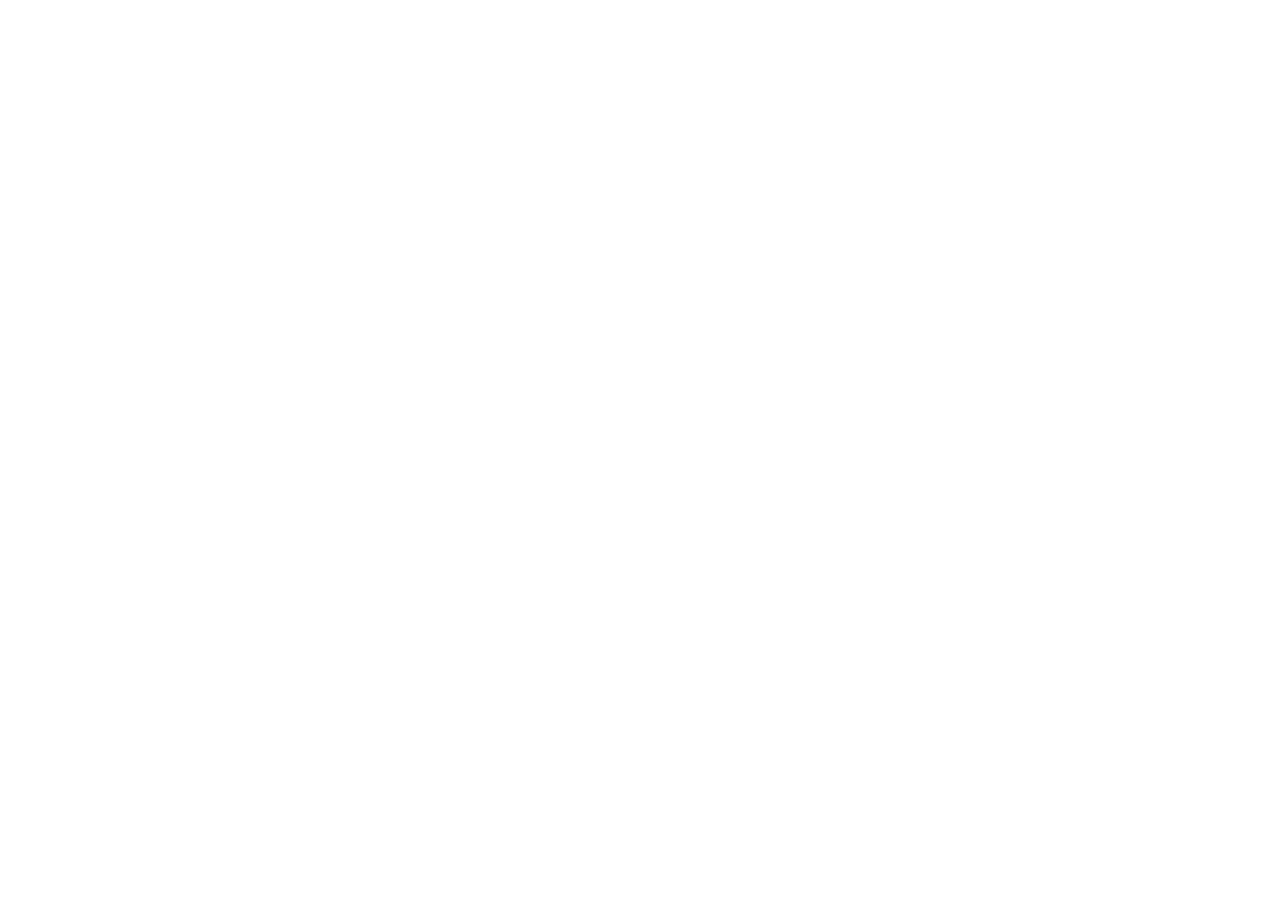
==== login.html @ 034fc5f6 "init project" ====
<!DOCTYPE html>
<html lang="en">

<head>
    <meta charset="UTF-8">
    <meta http-equiv="X-UA-Compatible" content="IE=edge">
    <meta name="viewport" content="width=device-width, initial-scale=1.0">
    <title>登录页面</title>
</head>

<body>

</body>

</html>
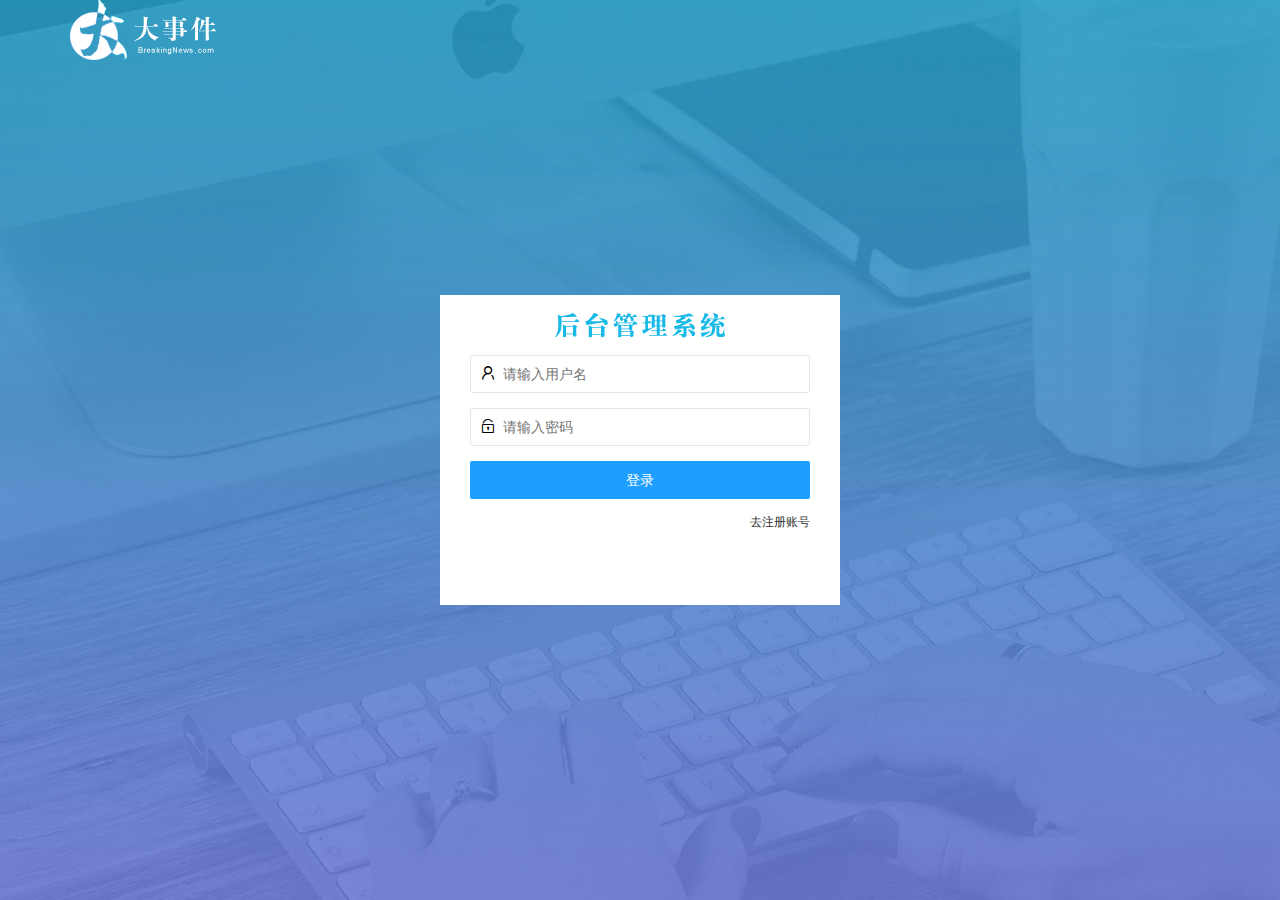
==== commit 91385d7a: "完成了登录和注册功能的开发" ====
--- a/login.html
+++ b/login.html
@@ -5,11 +5,95 @@
     <meta charset="UTF-8">
     <meta http-equiv="X-UA-Compatible" content="IE=edge">
     <meta name="viewport" content="width=device-width, initial-scale=1.0">
-    <title>登录页面</title>
+    <title>大事件-登录/注册</title>
+    <!-- 导入自己的样式表 -->
+    <link rel="stylesheet" href="./assets/css/login.css" />
+    <!-- 导入layui样式 -->
+    <link rel="stylesheet" href="./assets/lib/layui/css/layui.css" />
 </head>
 
 <body>
+    <!-- 头部的logo区域 -->
+    <div class="layui-main">
+        <img src="/assets/images/logo.png" alt="" />
+    </div>
 
+    <!-- 登录注册区 -->
+    <div class="loginAndRegBox">
+        <div class="title-box"></div>
+        <!-- 登录的div  -->
+        <div class="login-box">
+            <!-- 登录的表单 -->
+            <form class="layui-form" id="form_login">
+                <!-- 用户名 -->
+                <div class="layui-form-item">
+                    <i class="layui-icon layui-icon-username"></i>
+                    <input type="text" name="username" required lay-verify="required" placeholder="请输入用户名"
+                        autocomplete="off" class="layui-input" />
+                </div>
+                <!-- 密码  -->
+                <div class="layui-form-item">
+                    <i class="layui-icon layui-icon-password"></i>
+                    <input type="password" name="password" required lay-verify="required|pwd" placeholder="请输入密码"
+                        autocomplete="off" class="layui-input" />
+                </div>
+                <!-- 登录按钮 form item表示表单行-->
+                <div class="layui-form-item">
+                    <!-- 注意：表单提交按钮的区别 就是lay-submit属性 -->
+                    <!-- layui-btn-fluid充满一行 -->
+                    <button class="layui-btn layui-btn-fluid layui-btn-normal" lay-submit>登录</button>
+                </div>
+                <!-- 注册链接 -->
+                <div class="layui-form-item links" />
+                <a href="javascript:;" id="link_reg" />去注册账号</a>
+        </div>
+        </form>
+
+    </div>
+    <!-- 注册的div -->
+    <div class="reg-box">
+        <!-- 注册的表单 -->
+        <form class="layui-form" id="form_reg">
+            <!-- 用户名 -->
+            <div class="layui-form-item">
+                <i class="layui-icon layui-icon-username"></i>
+                <input type="text" name="username" required lay-verify="required" placeholder="请输入用户名"
+                    autocomplete="off" class="layui-input" />
+            </div>
+            <!-- 密码  -->
+            <div class="layui-form-item">
+                <i class="layui-icon layui-icon-password"></i>
+                <input type="password" name="password" required lay-verify="required|pwd" placeholder="请输入密码"
+                    autocomplete="off" class="layui-input" />
+            </div>
+            <!-- 确认密码  -->
+            <div class="layui-form-item">
+                <i class="layui-icon layui-icon-password"></i>
+                <input type="password" name="repassword" required lay-verify="required|pwd|repwd" placeholder="再次确认密码"
+                    autocomplete="off" class="layui-input" />
+            </div>
+            <!-- 注册按钮 form item表示表单行-->
+            <div class="layui-form-item">
+                <!-- 注意：表单提交按钮的区别 就是lay-submit属性 -->
+                <!-- layui-btn-fluid充满一行 -->
+                <button class="layui-btn layui-btn-fluid layui-btn-normal" lay-submit>注册</button>
+            </div>
+            <!-- 注册链接 -->
+            <div class="layui-form-item links" />
+            <a href="javascript:;" id="link_login">去登录账号</a>
+    </div>
+    </form>
+    </div>
+
+    <!-- 引入 Layui的JS文件 -->
+    <script src="/assets/lib/layui/layui.all.js"></script>
+
+    <!-- 导入juquery -->
+    <script src="/assets/lib/jquery.js"></script>
+    <!-- 引入 baseAPI 只能放到jquery的后面因为依靠jquery-->
+    <script src="/assets/js/baseAPI.js"></script>
+    <!-- 导入自己的JS -->
+    <script src="/assets/js/login.js"></script>
 </body>
 
 </html>--- a/assets/css/login.css
+++ b/assets/css/login.css
@@ -0,0 +1,54 @@
+html,
+body {
+    margin: 0;
+    padding: 0;
+    width: 100%;
+    height: 100%;
+    background: url(../images/login_bg.jpg) no-repeat center;
+    /* 设置填充模式  */
+    background-size: cover;
+}
+
+.loginAndRegBox {
+    position: absolute;
+    width: 400px;
+    height: 310px;
+    background-color: #fff;
+    left: 50%;
+    top: 50%;
+    /* 往回撤自身的50% */
+    transform: translate(-50%, -50%);
+}
+
+.title-box {
+    height: 60px;
+    background: url(/assets/images/login_title.png) no-repeat center;
+}
+
+.reg-box {
+    display: none;
+}
+
+.layui-form {
+    padding: 0 30px;
+}
+
+.links {
+    display: flex;
+    justify-content: flex-end;
+    font-size: 12px;
+}
+
+.layui-form-item {
+    position: relative;
+}
+
+.layui-icon {
+    position: absolute;
+    top: 10px;
+    left: 10px;
+}
+
+.layui-input {
+    padding-left: 32px !important;
+}--- a/assets/lib/layui/css/layui.css
+++ b/assets/lib/layui/css/layui.css
@@ -0,0 +1,2 @@
+/** layui-v2.5.5 MIT License By https://www.layui.com */
+ .layui-inline,img{display:inline-block;vertical-align:middle}h1,h2,h3,h4,h5,h6{font-weight:400}.layui-edge,.layui-header,.layui-inline,.layui-main{position:relative}.layui-body,.layui-edge,.layui-elip{overflow:hidden}.layui-btn,.layui-edge,.layui-inline,img{vertical-align:middle}.layui-btn,.layui-disabled,.layui-icon,.layui-unselect{-moz-user-select:none;-webkit-user-select:none;-ms-user-select:none}.layui-elip,.layui-form-checkbox span,.layui-form-pane .layui-form-label{text-overflow:ellipsis;white-space:nowrap}.layui-breadcrumb,.layui-tree-btnGroup{visibility:hidden}blockquote,body,button,dd,div,dl,dt,form,h1,h2,h3,h4,h5,h6,input,li,ol,p,pre,td,textarea,th,ul{margin:0;padding:0;-webkit-tap-highlight-color:rgba(0,0,0,0)}a:active,a:hover{outline:0}img{border:none}li{list-style:none}table{border-collapse:collapse;border-spacing:0}h4,h5,h6{font-size:100%}button,input,optgroup,option,select,textarea{font-family:inherit;font-size:inherit;font-style:inherit;font-weight:inherit;outline:0}pre{white-space:pre-wrap;white-space:-moz-pre-wrap;white-space:-pre-wrap;white-space:-o-pre-wrap;word-wrap:break-word}body{line-height:24px;font:14px Helvetica Neue,Helvetica,PingFang SC,Tahoma,Arial,sans-serif}hr{height:1px;margin:10px 0;border:0;clear:both}a{color:#333;text-decoration:none}a:hover{color:#777}a cite{font-style:normal;*cursor:pointer}.layui-border-box,.layui-border-box *{box-sizing:border-box}.layui-box,.layui-box *{box-sizing:content-box}.layui-clear{clear:both;*zoom:1}.layui-clear:after{content:'\20';clear:both;*zoom:1;display:block;height:0}.layui-inline{*display:inline;*zoom:1}.layui-edge{display:inline-block;width:0;height:0;border-width:6px;border-style:dashed;border-color:transparent}.layui-edge-top{top:-4px;border-bottom-color:#999;border-bottom-style:solid}.layui-edge-right{border-left-color:#999;border-left-style:solid}.layui-edge-bottom{top:2px;border-top-color:#999;border-top-style:solid}.layui-edge-left{border-right-color:#999;border-right-style:solid}.layui-disabled,.layui-disabled:hover{color:#d2d2d2!important;cursor:not-allowed!important}.layui-circle{border-radius:100%}.layui-show{display:block!important}.layui-hide{display:none!important}@font-face{font-family:layui-icon;src:url(../font/iconfont.eot?v=250);src:url(../font/iconfont.eot?v=250#iefix) format('embedded-opentype'),url(../font/iconfont.woff2?v=250) format('woff2'),url(../font/iconfont.woff?v=250) format('woff'),url(../font/iconfont.ttf?v=250) format('truetype'),url(../font/iconfont.svg?v=250#layui-icon) format('svg')}.layui-icon{font-family:layui-icon!important;font-size:16px;font-style:normal;-webkit-font-smoothing:antialiased;-moz-osx-font-smoothing:grayscale}.layui-icon-reply-fill:before{content:"\e611"}.layui-icon-set-fill:before{content:"\e614"}.layui-icon-menu-fill:before{content:"\e60f"}.layui-icon-search:before{content:"\e615"}.layui-icon-share:before{content:"\e641"}.layui-icon-set-sm:before{content:"\e620"}.layui-icon-engine:before{content:"\e628"}.layui-icon-close:before{content:"\1006"}.layui-icon-close-fill:before{content:"\1007"}.layui-icon-chart-screen:before{content:"\e629"}.layui-icon-star:before{content:"\e600"}.layui-icon-circle-dot:before{content:"\e617"}.layui-icon-chat:before{content:"\e606"}.layui-icon-release:before{content:"\e609"}.layui-icon-list:before{content:"\e60a"}.layui-icon-chart:before{content:"\e62c"}.layui-icon-ok-circle:before{content:"\1005"}.layui-icon-layim-theme:before{content:"\e61b"}.layui-icon-table:before{content:"\e62d"}.layui-icon-right:before{content:"\e602"}.layui-icon-left:before{content:"\e603"}.layui-icon-cart-simple:before{content:"\e698"}.layui-icon-face-cry:before{content:"\e69c"}.layui-icon-face-smile:before{content:"\e6af"}.layui-icon-survey:before{content:"\e6b2"}.layui-icon-tree:before{content:"\e62e"}.layui-icon-upload-circle:before{content:"\e62f"}.layui-icon-add-circle:before{content:"\e61f"}.layui-icon-download-circle:before{content:"\e601"}.layui-icon-templeate-1:before{content:"\e630"}.layui-icon-util:before{content:"\e631"}.layui-icon-face-surprised:before{content:"\e664"}.layui-icon-edit:before{content:"\e642"}.layui-icon-speaker:before{content:"\e645"}.layui-icon-down:before{content:"\e61a"}.layui-icon-file:before{content:"\e621"}.layui-icon-layouts:before{content:"\e632"}.layui-icon-rate-half:before{content:"\e6c9"}.layui-icon-add-circle-fine:before{content:"\e608"}.layui-icon-prev-circle:before{content:"\e633"}.layui-icon-read:before{content:"\e705"}.layui-icon-404:before{content:"\e61c"}.layui-icon-carousel:before{content:"\e634"}.layui-icon-help:before{content:"\e607"}.layui-icon-code-circle:before{content:"\e635"}.layui-icon-water:before{content:"\e636"}.layui-icon-username:before{content:"\e66f"}.layui-icon-find-fill:before{content:"\e670"}.layui-icon-about:before{content:"\e60b"}.layui-icon-location:before{content:"\e715"}.layui-icon-up:before{content:"\e619"}.layui-icon-pause:before{content:"\e651"}.layui-icon-date:before{content:"\e637"}.layui-icon-layim-uploadfile:before{content:"\e61d"}.layui-icon-delete:before{content:"\e640"}.layui-icon-play:before{content:"\e652"}.layui-icon-top:before{content:"\e604"}.layui-icon-friends:before{content:"\e612"}.layui-icon-refresh-3:before{content:"\e9aa"}.layui-icon-ok:before{content:"\e605"}.layui-icon-layer:before{content:"\e638"}.layui-icon-face-smile-fine:before{content:"\e60c"}.layui-icon-dollar:before{content:"\e659"}.layui-icon-group:before{content:"\e613"}.layui-icon-layim-download:before{content:"\e61e"}.layui-icon-picture-fine:before{content:"\e60d"}.layui-icon-link:before{content:"\e64c"}.layui-icon-diamond:before{content:"\e735"}.layui-icon-log:before{content:"\e60e"}.layui-icon-rate-solid:before{content:"\e67a"}.layui-icon-fonts-del:before{content:"\e64f"}.layui-icon-unlink:before{content:"\e64d"}.layui-icon-fonts-clear:before{content:"\e639"}.layui-icon-triangle-r:before{content:"\e623"}.layui-icon-circle:before{content:"\e63f"}.layui-icon-radio:before{content:"\e643"}.layui-icon-align-center:before{content:"\e647"}.layui-icon-align-right:before{content:"\e648"}.layui-icon-align-left:before{content:"\e649"}.layui-icon-loading-1:before{content:"\e63e"}.layui-icon-return:before{content:"\e65c"}.layui-icon-fonts-strong:before{content:"\e62b"}.layui-icon-upload:before{content:"\e67c"}.layui-icon-dialogue:before{content:"\e63a"}.layui-icon-video:before{content:"\e6ed"}.layui-icon-headset:before{content:"\e6fc"}.layui-icon-cellphone-fine:before{content:"\e63b"}.layui-icon-add-1:before{content:"\e654"}.layui-icon-face-smile-b:before{content:"\e650"}.layui-icon-fonts-html:before{content:"\e64b"}.layui-icon-form:before{content:"\e63c"}.layui-icon-cart:before{content:"\e657"}.layui-icon-camera-fill:before{content:"\e65d"}.layui-icon-tabs:before{content:"\e62a"}.layui-icon-fonts-code:before{content:"\e64e"}.layui-icon-fire:before{content:"\e756"}.layui-icon-set:before{content:"\e716"}.layui-icon-fonts-u:before{content:"\e646"}.layui-icon-triangle-d:before{content:"\e625"}.layui-icon-tips:before{content:"\e702"}.layui-icon-picture:before{content:"\e64a"}.layui-icon-more-vertical:before{content:"\e671"}.layui-icon-flag:before{content:"\e66c"}.layui-icon-loading:before{content:"\e63d"}.layui-icon-fonts-i:before{content:"\e644"}.layui-icon-refresh-1:before{content:"\e666"}.layui-icon-rmb:before{content:"\e65e"}.layui-icon-home:before{content:"\e68e"}.layui-icon-user:before{content:"\e770"}.layui-icon-notice:before{content:"\e667"}.layui-icon-login-weibo:before{content:"\e675"}.layui-icon-voice:before{content:"\e688"}.layui-icon-upload-drag:before{content:"\e681"}.layui-icon-login-qq:before{content:"\e676"}.layui-icon-snowflake:before{content:"\e6b1"}.layui-icon-file-b:before{content:"\e655"}.layui-icon-template:before{content:"\e663"}.layui-icon-auz:before{content:"\e672"}.layui-icon-console:before{content:"\e665"}.layui-icon-app:before{content:"\e653"}.layui-icon-prev:before{content:"\e65a"}.layui-icon-website:before{content:"\e7ae"}.layui-icon-next:before{content:"\e65b"}.layui-icon-component:before{content:"\e857"}.layui-icon-more:before{content:"\e65f"}.layui-icon-login-wechat:before{content:"\e677"}.layui-icon-shrink-right:before{content:"\e668"}.layui-icon-spread-left:before{content:"\e66b"}.layui-icon-camera:before{content:"\e660"}.layui-icon-note:before{content:"\e66e"}.layui-icon-refresh:before{content:"\e669"}.layui-icon-female:before{content:"\e661"}.layui-icon-male:before{content:"\e662"}.layui-icon-password:before{content:"\e673"}.layui-icon-senior:before{content:"\e674"}.layui-icon-theme:before{content:"\e66a"}.layui-icon-tread:before{content:"\e6c5"}.layui-icon-praise:before{content:"\e6c6"}.layui-icon-star-fill:before{content:"\e658"}.layui-icon-rate:before{content:"\e67b"}.layui-icon-template-1:before{content:"\e656"}.layui-icon-vercode:before{content:"\e679"}.layui-icon-cellphone:before{content:"\e678"}.layui-icon-screen-full:before{content:"\e622"}.layui-icon-screen-restore:before{content:"\e758"}.layui-icon-cols:before{content:"\e610"}.layui-icon-export:before{content:"\e67d"}.layui-icon-print:before{content:"\e66d"}.layui-icon-slider:before{content:"\e714"}.layui-icon-addition:before{content:"\e624"}.layui-icon-subtraction:before{content:"\e67e"}.layui-icon-service:before{content:"\e626"}.layui-icon-transfer:before{content:"\e691"}.layui-main{width:1140px;margin:0 auto}.layui-header{z-index:1000;height:60px}.layui-header a:hover{transition:all .5s;-webkit-transition:all .5s}.layui-side{position:fixed;left:0;top:0;bottom:0;z-index:999;width:200px;overflow-x:hidden}.layui-side-scroll{position:relative;width:220px;height:100%;overflow-x:hidden}.layui-body{position:absolute;left:200px;right:0;top:0;bottom:0;z-index:998;width:auto;overflow-y:auto;box-sizing:border-box}.layui-layout-body{overflow:hidden}.layui-layout-admin .layui-header{background-color:#23262E}.layui-layout-admin .layui-side{top:60px;width:200px;overflow-x:hidden}.layui-layout-admin .layui-body{position:fixed;top:60px;bottom:44px}.layui-layout-admin .layui-main{width:auto;margin:0 15px}.layui-layout-admin .layui-footer{position:fixed;left:200px;right:0;bottom:0;height:44px;line-height:44px;padding:0 15px;background-color:#eee}.layui-layout-admin .layui-logo{position:absolute;left:0;top:0;width:200px;height:100%;line-height:60px;text-align:center;color:#009688;font-size:16px}.layui-layout-admin .layui-header .layui-nav{background:0 0}.layui-layout-left{position:absolute!important;left:200px;top:0}.layui-layout-right{position:absolute!important;right:0;top:0}.layui-container{position:relative;margin:0 auto;padding:0 15px;box-sizing:border-box}.layui-fluid{position:relative;margin:0 auto;padding:0 15px}.layui-row:after,.layui-row:before{content:'';display:block;clear:both}.layui-col-lg1,.layui-col-lg10,.layui-col-lg11,.layui-col-lg12,.layui-col-lg2,.layui-col-lg3,.layui-col-lg4,.layui-col-lg5,.layui-col-lg6,.layui-col-lg7,.layui-col-lg8,.layui-col-lg9,.layui-col-md1,.layui-col-md10,.layui-col-md11,.layui-col-md12,.layui-col-md2,.layui-col-md3,.layui-col-md4,.layui-col-md5,.layui-col-md6,.layui-col-md7,.layui-col-md8,.layui-col-md9,.layui-col-sm1,.layui-col-sm10,.layui-col-sm11,.layui-col-sm12,.layui-col-sm2,.layui-col-sm3,.layui-col-sm4,.layui-col-sm5,.layui-col-sm6,.layui-col-sm7,.layui-col-sm8,.layui-col-sm9,.layui-col-xs1,.layui-col-xs10,.layui-col-xs11,.layui-col-xs12,.layui-col-xs2,.layui-col-xs3,.layui-col-xs4,.layui-col-xs5,.layui-col-xs6,.layui-col-xs7,.layui-col-xs8,.layui-col-xs9{position:relative;display:block;box-sizing:border-box}.layui-col-xs1,.layui-col-xs10,.layui-col-xs11,.layui-col-xs12,.layui-col-xs2,.layui-col-xs3,.layui-col-xs4,.layui-col-xs5,.layui-col-xs6,.layui-col-xs7,.layui-col-xs8,.layui-col-xs9{float:left}.layui-col-xs1{width:8.33333333%}.layui-col-xs2{width:16.66666667%}.layui-col-xs3{width:25%}.layui-col-xs4{width:33.33333333%}.layui-col-xs5{width:41.66666667%}.layui-col-xs6{width:50%}.layui-col-xs7{width:58.33333333%}.layui-col-xs8{width:66.66666667%}.layui-col-xs9{width:75%}.layui-col-xs10{width:83.33333333%}.layui-col-xs11{width:91.66666667%}.layui-col-xs12{width:100%}.layui-col-xs-offset1{margin-left:8.33333333%}.layui-col-xs-offset2{margin-left:16.66666667%}.layui-col-xs-offset3{margin-left:25%}.layui-col-xs-offset4{margin-left:33.33333333%}.layui-col-xs-offset5{margin-left:41.66666667%}.layui-col-xs-offset6{margin-left:50%}.layui-col-xs-offset7{margin-left:58.33333333%}.layui-col-xs-offset8{margin-left:66.66666667%}.layui-col-xs-offset9{margin-left:75%}.layui-col-xs-offset10{margin-left:83.33333333%}.layui-col-xs-offset11{margin-left:91.66666667%}.layui-col-xs-offset12{margin-left:100%}@media screen and (max-width:768px){.layui-hide-xs{display:none!important}.layui-show-xs-block{display:block!important}.layui-show-xs-inline{display:inline!important}.layui-show-xs-inline-block{display:inline-block!important}}@media screen and (min-width:768px){.layui-container{width:750px}.layui-hide-sm{display:none!important}.layui-show-sm-block{display:block!important}.layui-show-sm-inline{display:inline!important}.layui-show-sm-inline-block{display:inline-block!important}.layui-col-sm1,.layui-col-sm10,.layui-col-sm11,.layui-col-sm12,.layui-col-sm2,.layui-col-sm3,.layui-col-sm4,.layui-col-sm5,.layui-col-sm6,.layui-col-sm7,.layui-col-sm8,.layui-col-sm9{float:left}.layui-col-sm1{width:8.33333333%}.layui-col-sm2{width:16.66666667%}.layui-col-sm3{width:25%}.layui-col-sm4{width:33.33333333%}.layui-col-sm5{width:41.66666667%}.layui-col-sm6{width:50%}.layui-col-sm7{width:58.33333333%}.layui-col-sm8{width:66.66666667%}.layui-col-sm9{width:75%}.layui-col-sm10{width:83.33333333%}.layui-col-sm11{width:91.66666667%}.layui-col-sm12{width:100%}.layui-col-sm-offset1{margin-left:8.33333333%}.layui-col-sm-offset2{margin-left:16.66666667%}.layui-col-sm-offset3{margin-left:25%}.layui-col-sm-offset4{margin-left:33.33333333%}.layui-col-sm-offset5{margin-left:41.66666667%}.layui-col-sm-offset6{margin-left:50%}.layui-col-sm-offset7{margin-left:58.33333333%}.layui-col-sm-offset8{margin-left:66.66666667%}.layui-col-sm-offset9{margin-left:75%}.layui-col-sm-offset10{margin-left:83.33333333%}.layui-col-sm-offset11{margin-left:91.66666667%}.layui-col-sm-offset12{margin-left:100%}}@media screen and (min-width:992px){.layui-container{width:970px}.layui-hide-md{display:none!important}.layui-show-md-block{display:block!important}.layui-show-md-inline{display:inline!important}.layui-show-md-inline-block{display:inline-block!important}.layui-col-md1,.layui-col-md10,.layui-col-md11,.layui-col-md12,.layui-col-md2,.layui-col-md3,.layui-col-md4,.layui-col-md5,.layui-col-md6,.layui-col-md7,.layui-col-md8,.layui-col-md9{float:left}.layui-col-md1{width:8.33333333%}.layui-col-md2{width:16.66666667%}.layui-col-md3{width:25%}.layui-col-md4{width:33.33333333%}.layui-col-md5{width:41.66666667%}.layui-col-md6{width:50%}.layui-col-md7{width:58.33333333%}.layui-col-md8{width:66.66666667%}.layui-col-md9{width:75%}.layui-col-md10{width:83.33333333%}.layui-col-md11{width:91.66666667%}.layui-col-md12{width:100%}.layui-col-md-offset1{margin-left:8.33333333%}.layui-col-md-offset2{margin-left:16.66666667%}.layui-col-md-offset3{margin-left:25%}.layui-col-md-offset4{margin-left:33.33333333%}.layui-col-md-offset5{margin-left:41.66666667%}.layui-col-md-offset6{margin-left:50%}.layui-col-md-offset7{margin-left:58.33333333%}.layui-col-md-offset8{margin-left:66.66666667%}.layui-col-md-offset9{margin-left:75%}.layui-col-md-offset10{margin-left:83.33333333%}.layui-col-md-offset11{margin-left:91.66666667%}.layui-col-md-offset12{margin-left:100%}}@media screen and (min-width:1200px){.layui-container{width:1170px}.layui-hide-lg{display:none!important}.layui-show-lg-block{display:block!important}.layui-show-lg-inline{display:inline!important}.layui-show-lg-inline-block{display:inline-block!important}.layui-col-lg1,.layui-col-lg10,.layui-col-lg11,.layui-col-lg12,.layui-col-lg2,.layui-col-lg3,.layui-col-lg4,.layui-col-lg5,.layui-col-lg6,.layui-col-lg7,.layui-col-lg8,.layui-col-lg9{float:left}.layui-col-lg1{width:8.33333333%}.layui-col-lg2{width:16.66666667%}.layui-col-lg3{width:25%}.layui-col-lg4{width:33.33333333%}.layui-col-lg5{width:41.66666667%}.layui-col-lg6{width:50%}.layui-col-lg7{width:58.33333333%}.layui-col-lg8{width:66.66666667%}.layui-col-lg9{width:75%}.layui-col-lg10{width:83.33333333%}.layui-col-lg11{width:91.66666667%}.layui-col-lg12{width:100%}.layui-col-lg-offset1{margin-left:8.33333333%}.layui-col-lg-offset2{margin-left:16.66666667%}.layui-col-lg-offset3{margin-left:25%}.layui-col-lg-offset4{margin-left:33.33333333%}.layui-col-lg-offset5{margin-left:41.66666667%}.layui-col-lg-offset6{margin-left:50%}.layui-col-lg-offset7{margin-left:58.33333333%}.layui-col-lg-offset8{margin-left:66.66666667%}.layui-col-lg-offset9{margin-left:75%}.layui-col-lg-offset10{margin-left:83.33333333%}.layui-col-lg-offset11{margin-left:91.66666667%}.layui-col-lg-offset12{margin-left:100%}}.layui-col-space1{margin:-.5px}.layui-col-space1>*{padding:.5px}.layui-col-space3{margin:-1.5px}.layui-col-space3>*{padding:1.5px}.layui-col-space5{margin:-2.5px}.layui-col-space5>*{padding:2.5px}.layui-col-space8{margin:-3.5px}.layui-col-space8>*{padding:3.5px}.layui-col-space10{margin:-5px}.layui-col-space10>*{padding:5px}.layui-col-space12{margin:-6px}.layui-col-space12>*{padding:6px}.layui-col-space15{margin:-7.5px}.layui-col-space15>*{padding:7.5px}.layui-col-space18{margin:-9px}.layui-col-space18>*{padding:9px}.layui-col-space20{margin:-10px}.layui-col-space20>*{padding:10px}.layui-col-space22{margin:-11px}.layui-col-space22>*{padding:11px}.layui-col-space25{margin:-12.5px}.layui-col-space25>*{padding:12.5px}.layui-col-space30{margin:-15px}.layui-col-space30>*{padding:15px}.layui-btn,.layui-input,.layui-select,.layui-textarea,.layui-upload-button{outline:0;-webkit-appearance:none;transition:all .3s;-webkit-transition:all .3s;box-sizing:border-box}.layui-elem-quote{margin-bottom:10px;padding:15px;line-height:22px;border-left:5px solid #009688;border-radius:0 2px 2px 0;background-color:#f2f2f2}.layui-quote-nm{border-style:solid;border-width:1px 1px 1px 5px;background:0 0}.layui-elem-field{margin-bottom:10px;padding:0;border-width:1px;border-style:solid}.layui-elem-field legend{margin-left:20px;padding:0 10px;font-size:20px;font-weight:300}.layui-field-title{margin:10px 0 20px;border-width:1px 0 0}.layui-field-box{padding:10px 15px}.layui-field-title .layui-field-box{padding:10px 0}.layui-progress{position:relative;height:6px;border-radius:20px;background-color:#e2e2e2}.layui-progress-bar{position:absolute;left:0;top:0;width:0;max-width:100%;height:6px;border-radius:20px;text-align:right;background-color:#5FB878;transition:all .3s;-webkit-transition:all .3s}.layui-progress-big,.layui-progress-big .layui-progress-bar{height:18px;line-height:18px}.layui-progress-text{position:relative;top:-20px;line-height:18px;font-size:12px;color:#666}.layui-progress-big .layui-progress-text{position:static;padding:0 10px;color:#fff}.layui-collapse{border-width:1px;border-style:solid;border-radius:2px}.layui-colla-content,.layui-colla-item{border-top-width:1px;border-top-style:solid}.layui-colla-item:first-child{border-top:none}.layui-colla-title{position:relative;height:42px;line-height:42px;padding:0 15px 0 35px;color:#333;background-color:#f2f2f2;cursor:pointer;font-size:14px;overflow:hidden}.layui-colla-content{display:none;padding:10px 15px;line-height:22px;color:#666}.layui-colla-icon{position:absolute;left:15px;top:0;font-size:14px}.layui-card{margin-bottom:15px;border-radius:2px;background-color:#fff;box-shadow:0 1px 2px 0 rgba(0,0,0,.05)}.layui-card:last-child{margin-bottom:0}.layui-card-header{position:relative;height:42px;line-height:42px;padding:0 15px;border-bottom:1px solid #f6f6f6;color:#333;border-radius:2px 2px 0 0;font-size:14px}.layui-bg-black,.layui-bg-blue,.layui-bg-cyan,.layui-bg-green,.layui-bg-orange,.layui-bg-red{color:#fff!important}.layui-card-body{position:relative;padding:10px 15px;line-height:24px}.layui-card-body[pad15]{padding:15px}.layui-card-body[pad20]{padding:20px}.layui-card-body .layui-table{margin:5px 0}.layui-card .layui-tab{margin:0}.layui-panel-window{position:relative;padding:15px;border-radius:0;border-top:5px solid #E6E6E6;background-color:#fff}.layui-auxiliar-moving{position:fixed;left:0;right:0;top:0;bottom:0;width:100%;height:100%;background:0 0;z-index:9999999999}.layui-form-label,.layui-form-mid,.layui-form-select,.layui-input-block,.layui-input-inline,.layui-textarea{position:relative}.layui-bg-red{background-color:#FF5722!important}.layui-bg-orange{background-color:#FFB800!important}.layui-bg-green{background-color:#009688!important}.layui-bg-cyan{background-color:#2F4056!important}.layui-bg-blue{background-color:#1E9FFF!important}.layui-bg-black{background-color:#393D49!important}.layui-bg-gray{background-color:#eee!important;color:#666!important}.layui-badge-rim,.layui-colla-content,.layui-colla-item,.layui-collapse,.layui-elem-field,.layui-form-pane .layui-form-item[pane],.layui-form-pane .layui-form-label,.layui-input,.layui-layedit,.layui-layedit-tool,.layui-quote-nm,.layui-select,.layui-tab-bar,.layui-tab-card,.layui-tab-title,.layui-tab-title .layui-this:after,.layui-textarea{border-color:#e6e6e6}.layui-timeline-item:before,hr{background-color:#e6e6e6}.layui-text{line-height:22px;font-size:14px;color:#666}.layui-text h1,.layui-text h2,.layui-text h3{font-weight:500;color:#333}.layui-text h1{font-size:30px}.layui-text h2{font-size:24px}.layui-text h3{font-size:18px}.layui-text a:not(.layui-btn){color:#01AAED}.layui-text a:not(.layui-btn):hover{text-decoration:underline}.layui-text ul{padding:5px 0 5px 15px}.layui-text ul li{margin-top:5px;list-style-type:disc}.layui-text em,.layui-word-aux{color:#999!important;padding:0 5px!important}.layui-btn{display:inline-block;height:38px;line-height:38px;padding:0 18px;background-color:#009688;color:#fff;white-space:nowrap;text-align:center;font-size:14px;border:none;border-radius:2px;cursor:pointer}.layui-btn:hover{opacity:.8;filter:alpha(opacity=80);color:#fff}.layui-btn:active{opacity:1;filter:alpha(opacity=100)}.layui-btn+.layui-btn{margin-left:10px}.layui-btn-container{font-size:0}.layui-btn-container .layui-btn{margin-right:10px;margin-bottom:10px}.layui-btn-container .layui-btn+.layui-btn{margin-left:0}.layui-table .layui-btn-container .layui-btn{margin-bottom:9px}.layui-btn-radius{border-radius:100px}.layui-btn .layui-icon{margin-right:3px;font-size:18px;vertical-align:bottom;vertical-align:middle\9}.layui-btn-primary{border:1px solid #C9C9C9;background-color:#fff;color:#555}.layui-btn-primary:hover{border-color:#009688;color:#333}.layui-btn-normal{background-color:#1E9FFF}.layui-btn-warm{background-color:#FFB800}.layui-btn-danger{background-color:#FF5722}.layui-btn-checked{background-color:#5FB878}.layui-btn-disabled,.layui-btn-disabled:active,.layui-btn-disabled:hover{border:1px solid #e6e6e6;background-color:#FBFBFB;color:#C9C9C9;cursor:not-allowed;opacity:1}.layui-btn-lg{height:44px;line-height:44px;padding:0 25px;font-size:16px}.layui-btn-sm{height:30px;line-height:30px;padding:0 10px;font-size:12px}.layui-btn-sm i{font-size:16px!important}.layui-btn-xs{height:22px;line-height:22px;padding:0 5px;font-size:12px}.layui-btn-xs i{font-size:14px!important}.layui-btn-group{display:inline-block;vertical-align:middle;font-size:0}.layui-btn-group .layui-btn{margin-left:0!important;margin-right:0!important;border-left:1px solid rgba(255,255,255,.5);border-radius:0}.layui-btn-group .layui-btn-primary{border-left:none}.layui-btn-group .layui-btn-primary:hover{border-color:#C9C9C9;color:#009688}.layui-btn-group .layui-btn:first-child{border-left:none;border-radius:2px 0 0 2px}.layui-btn-group .layui-btn-primary:first-child{border-left:1px solid #c9c9c9}.layui-btn-group .layui-btn:last-child{border-radius:0 2px 2px 0}.layui-btn-group .layui-btn+.layui-btn{margin-left:0}.layui-btn-group+.layui-btn-group{margin-left:10px}.layui-btn-fluid{width:100%}.layui-input,.layui-select,.layui-textarea{height:38px;line-height:1.3;line-height:38px\9;border-width:1px;border-style:solid;background-color:#fff;border-radius:2px}.layui-input::-webkit-input-placeholder,.layui-select::-webkit-input-placeholder,.layui-textarea::-webkit-input-placeholder{line-height:1.3}.layui-input,.layui-textarea{display:block;width:100%;padding-left:10px}.layui-input:hover,.layui-textarea:hover{border-color:#D2D2D2!important}.layui-input:focus,.layui-textarea:focus{border-color:#C9C9C9!important}.layui-textarea{min-height:100px;height:auto;line-height:20px;padding:6px 10px;resize:vertical}.layui-select{padding:0 10px}.layui-form input[type=checkbox],.layui-form input[type=radio],.layui-form select{display:none}.layui-form [lay-ignore]{display:initial}.layui-form-item{margin-bottom:15px;clear:both;*zoom:1}.layui-form-item:after{content:'\20';clear:both;*zoom:1;display:block;height:0}.layui-form-label{float:left;display:block;padding:9px 15px;width:80px;font-weight:400;line-height:20px;text-align:right}.layui-form-label-col{display:block;float:none;padding:9px 0;line-height:20px;text-align:left}.layui-form-item .layui-inline{margin-bottom:5px;margin-right:10px}.layui-input-block{margin-left:110px;min-height:36px}.layui-input-inline{display:inline-block;vertical-align:middle}.layui-form-item .layui-input-inline{float:left;width:190px;margin-right:10px}.layui-form-text .layui-input-inline{width:auto}.layui-form-mid{float:left;display:block;padding:9px 0!important;line-height:20px;margin-right:10px}.layui-form-danger+.layui-form-select .layui-input,.layui-form-danger:focus{border-color:#FF5722!important}.layui-form-select .layui-input{padding-right:30px;cursor:pointer}.layui-form-select .layui-edge{position:absolute;right:10px;top:50%;margin-top:-3px;cursor:pointer;border-width:6px;border-top-color:#c2c2c2;border-top-style:solid;transition:all .3s;-webkit-transition:all .3s}.layui-form-select dl{display:none;position:absolute;left:0;top:42px;padding:5px 0;z-index:899;min-width:100%;border:1px solid #d2d2d2;max-height:300px;overflow-y:auto;background-color:#fff;border-radius:2px;box-shadow:0 2px 4px rgba(0,0,0,.12);box-sizing:border-box}.layui-form-select dl dd,.layui-form-select dl dt{padding:0 10px;line-height:36px;white-space:nowrap;overflow:hidden;text-overflow:ellipsis}.layui-form-select dl dt{font-size:12px;color:#999}.layui-form-select dl dd{cursor:pointer}.layui-form-select dl dd:hover{background-color:#f2f2f2;-webkit-transition:.5s all;transition:.5s all}.layui-form-select .layui-select-group dd{padding-left:20px}.layui-form-select dl dd.layui-select-tips{padding-left:10px!important;color:#999}.layui-form-select dl dd.layui-this{background-color:#5FB878;color:#fff}.layui-form-checkbox,.layui-form-select dl dd.layui-disabled{background-color:#fff}.layui-form-selected dl{display:block}.layui-form-checkbox,.layui-form-checkbox *,.layui-form-switch{display:inline-block;vertical-align:middle}.layui-form-selected .layui-edge{margin-top:-9px;-webkit-transform:rotate(180deg);transform:rotate(180deg);margin-top:-3px\9}:root .layui-form-selected .layui-edge{margin-top:-9px\0/IE9}.layui-form-selectup dl{top:auto;bottom:42px}.layui-select-none{margin:5px 0;text-align:center;color:#999}.layui-select-disabled .layui-disabled{border-color:#eee!important}.layui-select-disabled .layui-edge{border-top-color:#d2d2d2}.layui-form-checkbox{position:relative;height:30px;line-height:30px;margin-right:10px;padding-right:30px;cursor:pointer;font-size:0;-webkit-transition:.1s linear;transition:.1s linear;box-sizing:border-box}.layui-form-checkbox span{padding:0 10px;height:100%;font-size:14px;border-radius:2px 0 0 2px;background-color:#d2d2d2;color:#fff;overflow:hidden}.layui-form-checkbox:hover span{background-color:#c2c2c2}.layui-form-checkbox i{position:absolute;right:0;top:0;width:30px;height:28px;border:1px solid #d2d2d2;border-left:none;border-radius:0 2px 2px 0;color:#fff;font-size:20px;text-align:center}.layui-form-checkbox:hover i{border-color:#c2c2c2;color:#c2c2c2}.layui-form-checked,.layui-form-checked:hover{border-color:#5FB878}.layui-form-checked span,.layui-form-checked:hover span{background-color:#5FB878}.layui-form-checked i,.layui-form-checked:hover i{color:#5FB878}.layui-form-item .layui-form-checkbox{margin-top:4px}.layui-form-checkbox[lay-skin=primary]{height:auto!important;line-height:normal!important;min-width:18px;min-height:18px;border:none!important;margin-right:0;padding-left:28px;padding-right:0;background:0 0}.layui-form-checkbox[lay-skin=primary] span{padding-left:0;padding-right:15px;line-height:18px;background:0 0;color:#666}.layui-form-checkbox[lay-skin=primary] i{right:auto;left:0;width:16px;height:16px;line-height:16px;border:1px solid #d2d2d2;font-size:12px;border-radius:2px;background-color:#fff;-webkit-transition:.1s linear;transition:.1s linear}.layui-form-checkbox[lay-skin=primary]:hover i{border-color:#5FB878;color:#fff}.layui-form-checked[lay-skin=primary] i{border-color:#5FB878!important;background-color:#5FB878;color:#fff}.layui-checkbox-disbaled[lay-skin=primary] span{background:0 0!important;color:#c2c2c2}.layui-checkbox-disbaled[lay-skin=primary]:hover i{border-color:#d2d2d2}.layui-form-item .layui-form-checkbox[lay-skin=primary]{margin-top:10px}.layui-form-switch{position:relative;height:22px;line-height:22px;min-width:35px;padding:0 5px;margin-top:8px;border:1px solid #d2d2d2;border-radius:20px;cursor:pointer;background-color:#fff;-webkit-transition:.1s linear;transition:.1s linear}.layui-form-switch i{position:absolute;left:5px;top:3px;width:16px;height:16px;border-radius:20px;background-color:#d2d2d2;-webkit-transition:.1s linear;transition:.1s linear}.layui-form-switch em{position:relative;top:0;width:25px;margin-left:21px;padding:0!important;text-align:center!important;color:#999!important;font-style:normal!important;font-size:12px}.layui-form-onswitch{border-color:#5FB878;background-color:#5FB878}.layui-checkbox-disbaled,.layui-checkbox-disbaled i{border-color:#e2e2e2!important}.layui-form-onswitch i{left:100%;margin-left:-21px;background-color:#fff}.layui-form-onswitch em{margin-left:5px;margin-right:21px;color:#fff!important}.layui-checkbox-disbaled span{background-color:#e2e2e2!important}.layui-checkbox-disbaled:hover i{color:#fff!important}[lay-radio]{display:none}.layui-form-radio,.layui-form-radio *{display:inline-block;vertical-align:middle}.layui-form-radio{line-height:28px;margin:6px 10px 0 0;padding-right:10px;cursor:pointer;font-size:0}.layui-form-radio *{font-size:14px}.layui-form-radio>i{margin-right:8px;font-size:22px;color:#c2c2c2}.layui-form-radio>i:hover,.layui-form-radioed>i{color:#5FB878}.layui-radio-disbaled>i{color:#e2e2e2!important}.layui-form-pane .layui-form-label{width:110px;padding:8px 15px;height:38px;line-height:20px;border-width:1px;border-style:solid;border-radius:2px 0 0 2px;text-align:center;background-color:#FBFBFB;overflow:hidden;box-sizing:border-box}.layui-form-pane .layui-input-inline{margin-left:-1px}.layui-form-pane .layui-input-block{margin-left:110px;left:-1px}.layui-form-pane .layui-input{border-radius:0 2px 2px 0}.layui-form-pane .layui-form-text .layui-form-label{float:none;width:100%;border-radius:2px;box-sizing:border-box;text-align:left}.layui-form-pane .layui-form-text .layui-input-inline{display:block;margin:0;top:-1px;clear:both}.layui-form-pane .layui-form-text .layui-input-block{margin:0;left:0;top:-1px}.layui-form-pane .layui-form-text .layui-textarea{min-height:100px;border-radius:0 0 2px 2px}.layui-form-pane .layui-form-checkbox{margin:4px 0 4px 10px}.layui-form-pane .layui-form-radio,.layui-form-pane .layui-form-switch{margin-top:6px;margin-left:10px}.layui-form-pane .layui-form-item[pane]{position:relative;border-width:1px;border-style:solid}.layui-form-pane .layui-form-item[pane] .layui-form-label{position:absolute;left:0;top:0;height:100%;border-width:0 1px 0 0}.layui-form-pane .layui-form-item[pane] .layui-input-inline{margin-left:110px}@media screen and (max-width:450px){.layui-form-item .layui-form-label{text-overflow:ellipsis;overflow:hidden;white-space:nowrap}.layui-form-item .layui-inline{display:block;margin-right:0;margin-bottom:20px;clear:both}.layui-form-item .layui-inline:after{content:'\20';clear:both;display:block;height:0}.layui-form-item .layui-input-inline{display:block;float:none;left:-3px;width:auto;margin:0 0 10px 112px}.layui-form-item .layui-input-inline+.layui-form-mid{margin-left:110px;top:-5px;padding:0}.layui-form-item .layui-form-checkbox{margin-right:5px;margin-bottom:5px}}.layui-layedit{border-width:1px;border-style:solid;border-radius:2px}.layui-layedit-tool{padding:3px 5px;border-bottom-width:1px;border-bottom-style:solid;font-size:0}.layedit-tool-fixed{position:fixed;top:0;border-top:1px solid #e2e2e2}.layui-layedit-tool .layedit-tool-mid,.layui-layedit-tool .layui-icon{display:inline-block;vertical-align:middle;text-align:center;font-size:14px}.layui-layedit-tool .layui-icon{position:relative;width:32px;height:30px;line-height:30px;margin:3px 5px;color:#777;cursor:pointer;border-radius:2px}.layui-layedit-tool .layui-icon:hover{color:#393D49}.layui-layedit-tool .layui-icon:active{color:#000}.layui-layedit-tool .layedit-tool-active{background-color:#e2e2e2;color:#000}.layui-layedit-tool .layui-disabled,.layui-layedit-tool .layui-disabled:hover{color:#d2d2d2;cursor:not-allowed}.layui-layedit-tool .layedit-tool-mid{width:1px;height:18px;margin:0 10px;background-color:#d2d2d2}.layedit-tool-html{width:50px!important;font-size:30px!important}.layedit-tool-b,.layedit-tool-code,.layedit-tool-help{font-size:16px!important}.layedit-tool-d,.layedit-tool-face,.layedit-tool-image,.layedit-tool-unlink{font-size:18px!important}.layedit-tool-image input{position:absolute;font-size:0;left:0;top:0;width:100%;height:100%;opacity:.01;filter:Alpha(opacity=1);cursor:pointer}.layui-layedit-iframe iframe{display:block;width:100%}#LAY_layedit_code{overflow:hidden}.layui-laypage{display:inline-block;*display:inline;*zoom:1;vertical-align:middle;margin:10px 0;font-size:0}.layui-laypage>a:first-child,.layui-laypage>a:first-child em{border-radius:2px 0 0 2px}.layui-laypage>a:last-child,.layui-laypage>a:last-child em{border-radius:0 2px 2px 0}.layui-laypage>:first-child{margin-left:0!important}.layui-laypage>:last-child{margin-right:0!important}.layui-laypage a,.layui-laypage button,.layui-laypage input,.layui-laypage select,.layui-laypage span{border:1px solid #e2e2e2}.layui-laypage a,.layui-laypage span{display:inline-block;*display:inline;*zoom:1;vertical-align:middle;padding:0 15px;height:28px;line-height:28px;margin:0 -1px 5px 0;background-color:#fff;color:#333;font-size:12px}.layui-flow-more a *,.layui-laypage input,.layui-table-view select[lay-ignore]{display:inline-block}.layui-laypage a:hover{color:#009688}.layui-laypage em{font-style:normal}.layui-laypage .layui-laypage-spr{color:#999;font-weight:700}.layui-laypage a{text-decoration:none}.layui-laypage .layui-laypage-curr{position:relative}.layui-laypage .layui-laypage-curr em{position:relative;color:#fff}.layui-laypage .layui-laypage-curr .layui-laypage-em{position:absolute;left:-1px;top:-1px;padding:1px;width:100%;height:100%;background-color:#009688}.layui-laypage-em{border-radius:2px}.layui-laypage-next em,.layui-laypage-prev em{font-family:Sim sun;font-size:16px}.layui-laypage .layui-laypage-count,.layui-laypage .layui-laypage-limits,.layui-laypage .layui-laypage-refresh,.layui-laypage .layui-laypage-skip{margin-left:10px;margin-right:10px;padding:0;border:none}.layui-laypage .layui-laypage-limits,.layui-laypage .layui-laypage-refresh{vertical-align:top}.layui-laypage .layui-laypage-refresh i{font-size:18px;cursor:pointer}.layui-laypage select{height:22px;padding:3px;border-radius:2px;cursor:pointer}.layui-laypage .layui-laypage-skip{height:30px;line-height:30px;color:#999}.layui-laypage button,.layui-laypage input{height:30px;line-height:30px;border-radius:2px;vertical-align:top;background-color:#fff;box-sizing:border-box}.layui-laypage input{width:40px;margin:0 10px;padding:0 3px;text-align:center}.layui-laypage input:focus,.layui-laypage select:focus{border-color:#009688!important}.layui-laypage button{margin-left:10px;padding:0 10px;cursor:pointer}.layui-table,.layui-table-view{margin:10px 0}.layui-flow-more{margin:10px 0;text-align:center;color:#999;font-size:14px}.layui-flow-more a{height:32px;line-height:32px}.layui-flow-more a *{vertical-align:top}.layui-flow-more a cite{padding:0 20px;border-radius:3px;background-color:#eee;color:#333;font-style:normal}.layui-flow-more a cite:hover{opacity:.8}.layui-flow-more a i{font-size:30px;color:#737383}.layui-table{width:100%;background-color:#fff;color:#666}.layui-table tr{transition:all .3s;-webkit-transition:all .3s}.layui-table th{text-align:left;font-weight:400}.layui-table tbody tr:hover,.layui-table thead tr,.layui-table-click,.layui-table-header,.layui-table-hover,.layui-table-mend,.layui-table-patch,.layui-table-tool,.layui-table-total,.layui-table-total tr,.layui-table[lay-even] tr:nth-child(even){background-color:#f2f2f2}.layui-table td,.layui-table th,.layui-table-col-set,.layui-table-fixed-r,.layui-table-grid-down,.layui-table-header,.layui-table-page,.layui-table-tips-main,.layui-table-tool,.layui-table-total,.layui-table-view,.layui-table[lay-skin=line],.layui-table[lay-skin=row]{border-width:1px;border-style:solid;border-color:#e6e6e6}.layui-table td,.layui-table th{position:relative;padding:9px 15px;min-height:20px;line-height:20px;font-size:14px}.layui-table[lay-skin=line] td,.layui-table[lay-skin=line] th{border-width:0 0 1px}.layui-table[lay-skin=row] td,.layui-table[lay-skin=row] th{border-width:0 1px 0 0}.layui-table[lay-skin=nob] td,.layui-table[lay-skin=nob] th{border:none}.layui-table img{max-width:100px}.layui-table[lay-size=lg] td,.layui-table[lay-size=lg] th{padding:15px 30px}.layui-table-view .layui-table[lay-size=lg] .layui-table-cell{height:40px;line-height:40px}.layui-table[lay-size=sm] td,.layui-table[lay-size=sm] th{font-size:12px;padding:5px 10px}.layui-table-view .layui-table[lay-size=sm] .layui-table-cell{height:20px;line-height:20px}.layui-table[lay-data]{display:none}.layui-table-box{position:relative;overflow:hidden}.layui-table-view .layui-table{position:relative;width:auto;margin:0}.layui-table-view .layui-table[lay-skin=line]{border-width:0 1px 0 0}.layui-table-view .layui-table[lay-skin=row]{border-width:0 0 1px}.layui-table-view .layui-table td,.layui-table-view .layui-table th{padding:5px 0;border-top:none;border-left:none}.layui-table-view .layui-table th.layui-unselect .layui-table-cell span{cursor:pointer}.layui-table-view .layui-table td{cursor:default}.layui-table-view .layui-table td[data-edit=text]{cursor:text}.layui-table-view .layui-form-checkbox[lay-skin=primary] i{width:18px;height:18px}.layui-table-view .layui-form-radio{line-height:0;padding:0}.layui-table-view .layui-form-radio>i{margin:0;font-size:20px}.layui-table-init{position:absolute;left:0;top:0;width:100%;height:100%;text-align:center;z-index:110}.layui-table-init .layui-icon{position:absolute;left:50%;top:50%;margin:-15px 0 0 -15px;font-size:30px;color:#c2c2c2}.layui-table-header{border-width:0 0 1px;overflow:hidden}.layui-table-header .layui-table{margin-bottom:-1px}.layui-table-tool .layui-inline[lay-event]{position:relative;width:26px;height:26px;padding:5px;line-height:16px;margin-right:10px;text-align:center;color:#333;border:1px solid #ccc;cursor:pointer;-webkit-transition:.5s all;transition:.5s all}.layui-table-tool .layui-inline[lay-event]:hover{border:1px solid #999}.layui-table-tool-temp{padding-right:120px}.layui-table-tool-self{position:absolute;right:17px;top:10px}.layui-table-tool .layui-table-tool-self .layui-inline[lay-event]{margin:0 0 0 10px}.layui-table-tool-panel{position:absolute;top:29px;left:-1px;padding:5px 0;min-width:150px;min-height:40px;border:1px solid #d2d2d2;text-align:left;overflow-y:auto;background-color:#fff;box-shadow:0 2px 4px rgba(0,0,0,.12)}.layui-table-cell,.layui-table-tool-panel li{overflow:hidden;text-overflow:ellipsis;white-space:nowrap}.layui-table-tool-panel li{padding:0 10px;line-height:30px;-webkit-transition:.5s all;transition:.5s all}.layui-table-tool-panel li .layui-form-checkbox[lay-skin=primary]{width:100%;padding-left:28px}.layui-table-tool-panel li:hover{background-color:#f2f2f2}.layui-table-tool-panel li .layui-form-checkbox[lay-skin=primary] i{position:absolute;left:0;top:0}.layui-table-tool-panel li .layui-form-checkbox[lay-skin=primary] span{padding:0}.layui-table-tool .layui-table-tool-self .layui-table-tool-panel{left:auto;right:-1px}.layui-table-col-set{position:absolute;right:0;top:0;width:20px;height:100%;border-width:0 0 0 1px;background-color:#fff}.layui-table-sort{width:10px;height:20px;margin-left:5px;cursor:pointer!important}.layui-table-sort .layui-edge{position:absolute;left:5px;border-width:5px}.layui-table-sort .layui-table-sort-asc{top:3px;border-top:none;border-bottom-style:solid;border-bottom-color:#b2b2b2}.layui-table-sort .layui-table-sort-asc:hover{border-bottom-color:#666}.layui-table-sort .layui-table-sort-desc{bottom:5px;border-bottom:none;border-top-style:solid;border-top-color:#b2b2b2}.layui-table-sort .layui-table-sort-desc:hover{border-top-color:#666}.layui-table-sort[lay-sort=asc] .layui-table-sort-asc{border-bottom-color:#000}.layui-table-sort[lay-sort=desc] .layui-table-sort-desc{border-top-color:#000}.layui-table-cell{height:28px;line-height:28px;padding:0 15px;position:relative;box-sizing:border-box}.layui-table-cell .layui-form-checkbox[lay-skin=primary]{top:-1px;padding:0}.layui-table-cell .layui-table-link{color:#01AAED}.laytable-cell-checkbox,.laytable-cell-numbers,.laytable-cell-radio,.laytable-cell-space{padding:0;text-align:center}.layui-table-body{position:relative;overflow:auto;margin-right:-1px;margin-bottom:-1px}.layui-table-body .layui-none{line-height:26px;padding:15px;text-align:center;color:#999}.layui-table-fixed{position:absolute;left:0;top:0;z-index:101}.layui-table-fixed .layui-table-body{overflow:hidden}.layui-table-fixed-l{box-shadow:0 -1px 8px rgba(0,0,0,.08)}.layui-table-fixed-r{left:auto;right:-1px;border-width:0 0 0 1px;box-shadow:-1px 0 8px rgba(0,0,0,.08)}.layui-table-fixed-r .layui-table-header{position:relative;overflow:visible}.layui-table-mend{position:absolute;right:-49px;top:0;height:100%;width:50px}.layui-table-tool{position:relative;z-index:890;width:100%;min-height:50px;line-height:30px;padding:10px 15px;border-width:0 0 1px}.layui-table-tool .layui-btn-container{margin-bottom:-10px}.layui-table-page,.layui-table-total{border-width:1px 0 0;margin-bottom:-1px;overflow:hidden}.layui-table-page{position:relative;width:100%;padding:7px 7px 0;height:41px;font-size:12px;white-space:nowrap}.layui-table-page>div{height:26px}.layui-table-page .layui-laypage{margin:0}.layui-table-page .layui-laypage a,.layui-table-page .layui-laypage span{height:26px;line-height:26px;margin-bottom:10px;border:none;background:0 0}.layui-table-page .layui-laypage a,.layui-table-page .layui-laypage span.layui-laypage-curr{padding:0 12px}.layui-table-page .layui-laypage span{margin-left:0;padding:0}.layui-table-page .layui-laypage .layui-laypage-prev{margin-left:-7px!important}.layui-table-page .layui-laypage .layui-laypage-curr .layui-laypage-em{left:0;top:0;padding:0}.layui-table-page .layui-laypage button,.layui-table-page .layui-laypage input{height:26px;line-height:26px}.layui-table-page .layui-laypage input{width:40px}.layui-table-page .layui-laypage button{padding:0 10px}.layui-table-page select{height:18px}.layui-table-patch .layui-table-cell{padding:0;width:30px}.layui-table-edit{position:absolute;left:0;top:0;width:100%;height:100%;padding:0 14px 1px;border-radius:0;box-shadow:1px 1px 20px rgba(0,0,0,.15)}.layui-table-edit:focus{border-color:#5FB878!important}select.layui-table-edit{padding:0 0 0 10px;border-color:#C9C9C9}.layui-table-view .layui-form-checkbox,.layui-table-view .layui-form-radio,.layui-table-view .layui-form-switch{top:0;margin:0;box-sizing:content-box}.layui-table-view .layui-form-checkbox{top:-1px;height:26px;line-height:26px}.layui-table-view .layui-form-checkbox i{height:26px}.layui-table-grid .layui-table-cell{overflow:visible}.layui-table-grid-down{position:absolute;top:0;right:0;width:26px;height:100%;padding:5px 0;border-width:0 0 0 1px;text-align:center;background-color:#fff;color:#999;cursor:pointer}.layui-table-grid-down .layui-icon{position:absolute;top:50%;left:50%;margin:-8px 0 0 -8px}.layui-table-grid-down:hover{background-color:#fbfbfb}body .layui-table-tips .layui-layer-content{background:0 0;padding:0;box-shadow:0 1px 6px rgba(0,0,0,.12)}.layui-table-tips-main{margin:-44px 0 0 -1px;max-height:150px;padding:8px 15px;font-size:14px;overflow-y:scroll;background-color:#fff;color:#666}.layui-table-tips-c{position:absolute;right:-3px;top:-13px;width:20px;height:20px;padding:3px;cursor:pointer;background-color:#666;border-radius:50%;color:#fff}.layui-table-tips-c:hover{background-color:#777}.layui-table-tips-c:before{position:relative;right:-2px}.layui-upload-file{display:none!important;opacity:.01;filter:Alpha(opacity=1)}.layui-upload-drag,.layui-upload-form,.layui-upload-wrap{display:inline-block}.layui-upload-list{margin:10px 0}.layui-upload-choose{padding:0 10px;color:#999}.layui-upload-drag{position:relative;padding:30px;border:1px dashed #e2e2e2;background-color:#fff;text-align:center;cursor:pointer;color:#999}.layui-upload-drag .layui-icon{font-size:50px;color:#009688}.layui-upload-drag[lay-over]{border-color:#009688}.layui-upload-iframe{position:absolute;width:0;height:0;border:0;visibility:hidden}.layui-upload-wrap{position:relative;vertical-align:middle}.layui-upload-wrap .layui-upload-file{display:block!important;position:absolute;left:0;top:0;z-index:10;font-size:100px;width:100%;height:100%;opacity:.01;filter:Alpha(opacity=1);cursor:pointer}.layui-transfer-active,.layui-transfer-box{display:inline-block;vertical-align:middle}.layui-transfer-box,.layui-transfer-header,.layui-transfer-search{border-width:0;border-style:solid;border-color:#e6e6e6}.layui-transfer-box{position:relative;border-width:1px;width:200px;height:360px;border-radius:2px;background-color:#fff}.layui-transfer-box .layui-form-checkbox{width:100%;margin:0!important}.layui-transfer-header{height:38px;line-height:38px;padding:0 10px;border-bottom-width:1px}.layui-transfer-search{position:relative;padding:10px;border-bottom-width:1px}.layui-transfer-search .layui-input{height:32px;padding-left:30px;font-size:12px}.layui-transfer-search .layui-icon-search{position:absolute;left:20px;top:50%;margin-top:-8px;color:#666}.layui-transfer-active{margin:0 15px}.layui-transfer-active .layui-btn{display:block;margin:0;padding:0 15px;background-color:#5FB878;border-color:#5FB878;color:#fff}.layui-transfer-active .layui-btn-disabled{background-color:#FBFBFB;border-color:#e6e6e6;color:#C9C9C9}.layui-transfer-active .layui-btn:first-child{margin-bottom:15px}.layui-transfer-active .layui-btn .layui-icon{margin:0;font-size:14px!important}.layui-transfer-data{padding:5px 0;overflow:auto}.layui-transfer-data li{height:32px;line-height:32px;padding:0 10px}.layui-transfer-data li:hover{background-color:#f2f2f2;transition:.5s all}.layui-transfer-data .layui-none{padding:15px 10px;text-align:center;color:#999}.layui-nav{position:relative;padding:0 20px;background-color:#393D49;color:#fff;border-radius:2px;font-size:0;box-sizing:border-box}.layui-nav *{font-size:14px}.layui-nav .layui-nav-item{position:relative;display:inline-block;*display:inline;*zoom:1;vertical-align:middle;line-height:60px}.layui-nav .layui-nav-item a{display:block;padding:0 20px;color:#fff;color:rgba(255,255,255,.7);transition:all .3s;-webkit-transition:all .3s}.layui-nav .layui-this:after,.layui-nav-bar,.layui-nav-tree .layui-nav-itemed:after{position:absolute;left:0;top:0;width:0;height:5px;background-color:#5FB878;transition:all .2s;-webkit-transition:all .2s}.layui-nav-bar{z-index:1000}.layui-nav .layui-nav-item a:hover,.layui-nav .layui-this a{color:#fff}.layui-nav .layui-this:after{content:'';top:auto;bottom:0;width:100%}.layui-nav-img{width:30px;height:30px;margin-right:10px;border-radius:50%}.layui-nav .layui-nav-more{content:'';width:0;height:0;border-style:solid dashed dashed;border-color:#fff transparent transparent;overflow:hidden;cursor:pointer;transition:all .2s;-webkit-transition:all .2s;position:absolute;top:50%;right:3px;margin-top:-3px;border-width:6px;border-top-color:rgba(255,255,255,.7)}.layui-nav .layui-nav-mored,.layui-nav-itemed>a .layui-nav-more{margin-top:-9px;border-style:dashed dashed solid;border-color:transparent transparent #fff}.layui-nav-child{display:none;position:absolute;left:0;top:65px;min-width:100%;line-height:36px;padding:5px 0;box-shadow:0 2px 4px rgba(0,0,0,.12);border:1px solid #d2d2d2;background-color:#fff;z-index:100;border-radius:2px;white-space:nowrap}.layui-nav .layui-nav-child a{color:#333}.layui-nav .layui-nav-child a:hover{background-color:#f2f2f2;color:#000}.layui-nav-child dd{position:relative}.layui-nav .layui-nav-child dd.layui-this a,.layui-nav-child dd.layui-this{background-color:#5FB878;color:#fff}.layui-nav-child dd.layui-this:after{display:none}.layui-nav-tree{width:200px;padding:0}.layui-nav-tree .layui-nav-item{display:block;width:100%;line-height:45px}.layui-nav-tree .layui-nav-item a{position:relative;height:45px;line-height:45px;text-overflow:ellipsis;overflow:hidden;white-space:nowrap}.layui-nav-tree .layui-nav-item a:hover{background-color:#4E5465}.layui-nav-tree .layui-nav-bar{width:5px;height:0;background-color:#009688}.layui-nav-tree .layui-nav-child dd.layui-this,.layui-nav-tree .layui-nav-child dd.layui-this a,.layui-nav-tree .layui-this,.layui-nav-tree .layui-this>a,.layui-nav-tree .layui-this>a:hover{background-color:#009688;color:#fff}.layui-nav-tree .layui-this:after{display:none}.layui-nav-itemed>a,.layui-nav-tree .layui-nav-title a,.layui-nav-tree .layui-nav-title a:hover{color:#fff!important}.layui-nav-tree .layui-nav-child{position:relative;z-index:0;top:0;border:none;box-shadow:none}.layui-nav-tree .layui-nav-child a{height:40px;line-height:40px;color:#fff;color:rgba(255,255,255,.7)}.layui-nav-tree .layui-nav-child,.layui-nav-tree .layui-nav-child a:hover{background:0 0;color:#fff}.layui-nav-tree .layui-nav-more{right:10px}.layui-nav-itemed>.layui-nav-child{display:block;padding:0;background-color:rgba(0,0,0,.3)!important}.layui-nav-itemed>.layui-nav-child>.layui-this>.layui-nav-child{display:block}.layui-nav-side{position:fixed;top:0;bottom:0;left:0;overflow-x:hidden;z-index:999}.layui-bg-blue .layui-nav-bar,.layui-bg-blue .layui-nav-itemed:after,.layui-bg-blue .layui-this:after{background-color:#93D1FF}.layui-bg-blue .layui-nav-child dd.layui-this{background-color:#1E9FFF}.layui-bg-blue .layui-nav-itemed>a,.layui-nav-tree.layui-bg-blue .layui-nav-title a,.layui-nav-tree.layui-bg-blue .layui-nav-title a:hover{background-color:#007DDB!important}.layui-breadcrumb{font-size:0}.layui-breadcrumb>*{font-size:14px}.layui-breadcrumb a{color:#999!important}.layui-breadcrumb a:hover{color:#5FB878!important}.layui-breadcrumb a cite{color:#666;font-style:normal}.layui-breadcrumb span[lay-separator]{margin:0 10px;color:#999}.layui-tab{margin:10px 0;text-align:left!important}.layui-tab[overflow]>.layui-tab-title{overflow:hidden}.layui-tab-title{position:relative;left:0;height:40px;white-space:nowrap;font-size:0;border-bottom-width:1px;border-bottom-style:solid;transition:all .2s;-webkit-transition:all .2s}.layui-tab-title li{display:inline-block;*display:inline;*zoom:1;vertical-align:middle;font-size:14px;transition:all .2s;-webkit-transition:all .2s;position:relative;line-height:40px;min-width:65px;padding:0 15px;text-align:center;cursor:pointer}.layui-tab-title li a{display:block}.layui-tab-title .layui-this{color:#000}.layui-tab-title .layui-this:after{position:absolute;left:0;top:0;content:'';width:100%;height:41px;border-width:1px;border-style:solid;border-bottom-color:#fff;border-radius:2px 2px 0 0;box-sizing:border-box;pointer-events:none}.layui-tab-bar{position:absolute;right:0;top:0;z-index:10;width:30px;height:39px;line-height:39px;border-width:1px;border-style:solid;border-radius:2px;text-align:center;background-color:#fff;cursor:pointer}.layui-tab-bar .layui-icon{position:relative;display:inline-block;top:3px;transition:all .3s;-webkit-transition:all .3s}.layui-tab-item{display:none}.layui-tab-more{padding-right:30px;height:auto!important;white-space:normal!important}.layui-tab-more li.layui-this:after{border-bottom-color:#e2e2e2;border-radius:2px}.layui-tab-more .layui-tab-bar .layui-icon{top:-2px;top:3px\9;-webkit-transform:rotate(180deg);transform:rotate(180deg)}:root .layui-tab-more .layui-tab-bar .layui-icon{top:-2px\0/IE9}.layui-tab-content{padding:10px}.layui-tab-title li .layui-tab-close{position:relative;display:inline-block;width:18px;height:18px;line-height:20px;margin-left:8px;top:1px;text-align:center;font-size:14px;color:#c2c2c2;transition:all .2s;-webkit-transition:all .2s}.layui-tab-title li .layui-tab-close:hover{border-radius:2px;background-color:#FF5722;color:#fff}.layui-tab-brief>.layui-tab-title .layui-this{color:#009688}.layui-tab-brief>.layui-tab-more li.layui-this:after,.layui-tab-brief>.layui-tab-title .layui-this:after{border:none;border-radius:0;border-bottom:2px solid #5FB878}.layui-tab-brief[overflow]>.layui-tab-title .layui-this:after{top:-1px}.layui-tab-card{border-width:1px;border-style:solid;border-radius:2px;box-shadow:0 2px 5px 0 rgba(0,0,0,.1)}.layui-tab-card>.layui-tab-title{background-color:#f2f2f2}.layui-tab-card>.layui-tab-title li{margin-right:-1px;margin-left:-1px}.layui-tab-card>.layui-tab-title .layui-this{background-color:#fff}.layui-tab-card>.layui-tab-title .layui-this:after{border-top:none;border-width:1px;border-bottom-color:#fff}.layui-tab-card>.layui-tab-title .layui-tab-bar{height:40px;line-height:40px;border-radius:0;border-top:none;border-right:none}.layui-tab-card>.layui-tab-more .layui-this{background:0 0;color:#5FB878}.layui-tab-card>.layui-tab-more .layui-this:after{border:none}.layui-timeline{padding-left:5px}.layui-timeline-item{position:relative;padding-bottom:20px}.layui-timeline-axis{position:absolute;left:-5px;top:0;z-index:10;width:20px;height:20px;line-height:20px;background-color:#fff;color:#5FB878;border-radius:50%;text-align:center;cursor:pointer}.layui-timeline-axis:hover{color:#FF5722}.layui-timeline-item:before{content:'';position:absolute;left:5px;top:0;z-index:0;width:1px;height:100%}.layui-timeline-item:last-child:before{display:none}.layui-timeline-item:first-child:before{display:block}.layui-timeline-content{padding-left:25px}.layui-timeline-title{position:relative;margin-bottom:10px}.layui-badge,.layui-badge-dot,.layui-badge-rim{position:relative;display:inline-block;padding:0 6px;font-size:12px;text-align:center;background-color:#FF5722;color:#fff;border-radius:2px}.layui-badge{height:18px;line-height:18px}.layui-badge-dot{width:8px;height:8px;padding:0;border-radius:50%}.layui-badge-rim{height:18px;line-height:18px;border-width:1px;border-style:solid;background-color:#fff;color:#666}.layui-btn .layui-badge,.layui-btn .layui-badge-dot{margin-left:5px}.layui-nav .layui-badge,.layui-nav .layui-badge-dot{position:absolute;top:50%;margin:-8px 6px 0}.layui-tab-title .layui-badge,.layui-tab-title .layui-badge-dot{left:5px;top:-2px}.layui-carousel{position:relative;left:0;top:0;background-color:#f8f8f8}.layui-carousel>[carousel-item]{position:relative;width:100%;height:100%;overflow:hidden}.layui-carousel>[carousel-item]:before{position:absolute;content:'\e63d';left:50%;top:50%;width:100px;line-height:20px;margin:-10px 0 0 -50px;text-align:center;color:#c2c2c2;font-family:layui-icon!important;font-size:30px;font-style:normal;-webkit-font-smoothing:antialiased;-moz-osx-font-smoothing:grayscale}.layui-carousel>[carousel-item]>*{display:none;position:absolute;left:0;top:0;width:100%;height:100%;background-color:#f8f8f8;transition-duration:.3s;-webkit-transition-duration:.3s}.layui-carousel-updown>*{-webkit-transition:.3s ease-in-out up;transition:.3s ease-in-out up}.layui-carousel-arrow{display:none\9;opacity:0;position:absolute;left:10px;top:50%;margin-top:-18px;width:36px;height:36px;line-height:36px;text-align:center;font-size:20px;border:0;border-radius:50%;background-color:rgba(0,0,0,.2);color:#fff;-webkit-transition-duration:.3s;transition-duration:.3s;cursor:pointer}.layui-carousel-arrow[lay-type=add]{left:auto!important;right:10px}.layui-carousel:hover .layui-carousel-arrow[lay-type=add],.layui-carousel[lay-arrow=always] .layui-carousel-arrow[lay-type=add]{right:20px}.layui-carousel[lay-arrow=always] .layui-carousel-arrow{opacity:1;left:20px}.layui-carousel[lay-arrow=none] .layui-carousel-arrow{display:none}.layui-carousel-arrow:hover,.layui-carousel-ind ul:hover{background-color:rgba(0,0,0,.35)}.layui-carousel:hover .layui-carousel-arrow{display:block\9;opacity:1;left:20px}.layui-carousel-ind{position:relative;top:-35px;width:100%;line-height:0!important;text-align:center;font-size:0}.layui-carousel[lay-indicator=outside]{margin-bottom:30px}.layui-carousel[lay-indicator=outside] .layui-carousel-ind{top:10px}.layui-carousel[lay-indicator=outside] .layui-carousel-ind ul{background-color:rgba(0,0,0,.5)}.layui-carousel[lay-indicator=none] .layui-carousel-ind{display:none}.layui-carousel-ind ul{display:inline-block;padding:5px;background-color:rgba(0,0,0,.2);border-radius:10px;-webkit-transition-duration:.3s;transition-duration:.3s}.layui-carousel-ind li{display:inline-block;width:10px;height:10px;margin:0 3px;font-size:14px;background-color:#e2e2e2;background-color:rgba(255,255,255,.5);border-radius:50%;cursor:pointer;-webkit-transition-duration:.3s;transition-duration:.3s}.layui-carousel-ind li:hover{background-color:rgba(255,255,255,.7)}.layui-carousel-ind li.layui-this{background-color:#fff}.layui-carousel>[carousel-item]>.layui-carousel-next,.layui-carousel>[carousel-item]>.layui-carousel-prev,.layui-carousel>[carousel-item]>.layui-this{display:block}.layui-carousel>[carousel-item]>.layui-this{left:0}.layui-carousel>[carousel-item]>.layui-carousel-prev{left:-100%}.layui-carousel>[carousel-item]>.layui-carousel-next{left:100%}.layui-carousel>[carousel-item]>.layui-carousel-next.layui-carousel-left,.layui-carousel>[carousel-item]>.layui-carousel-prev.layui-carousel-right{left:0}.layui-carousel>[carousel-item]>.layui-this.layui-carousel-left{left:-100%}.layui-carousel>[carousel-item]>.layui-this.layui-carousel-right{left:100%}.layui-carousel[lay-anim=updown] .layui-carousel-arrow{left:50%!important;top:20px;margin:0 0 0 -18px}.layui-carousel[lay-anim=updown]>[carousel-item]>*,.layui-carousel[lay-anim=fade]>[carousel-item]>*{left:0!important}.layui-carousel[lay-anim=updown] .layui-carousel-arrow[lay-type=add]{top:auto!important;bottom:20px}.layui-carousel[lay-anim=updown] .layui-carousel-ind{position:absolute;top:50%;right:20px;width:auto;height:auto}.layui-carousel[lay-anim=updown] .layui-carousel-ind ul{padding:3px 5px}.layui-carousel[lay-anim=updown] .layui-carousel-ind li{display:block;margin:6px 0}.layui-carousel[lay-anim=updown]>[carousel-item]>.layui-this{top:0}.layui-carousel[lay-anim=updown]>[carousel-item]>.layui-carousel-prev{top:-100%}.layui-carousel[lay-anim=updown]>[carousel-item]>.layui-carousel-next{top:100%}.layui-carousel[lay-anim=updown]>[carousel-item]>.layui-carousel-next.layui-carousel-left,.layui-carousel[lay-anim=updown]>[carousel-item]>.layui-carousel-prev.layui-carousel-right{top:0}.layui-carousel[lay-anim=updown]>[carousel-item]>.layui-this.layui-carousel-left{top:-100%}.layui-carousel[lay-anim=updown]>[carousel-item]>.layui-this.layui-carousel-right{top:100%}.layui-carousel[lay-anim=fade]>[carousel-item]>.layui-carousel-next,.layui-carousel[lay-anim=fade]>[carousel-item]>.layui-carousel-prev{opacity:0}.layui-carousel[lay-anim=fade]>[carousel-item]>.layui-carousel-next.layui-carousel-left,.layui-carousel[lay-anim=fade]>[carousel-item]>.layui-carousel-prev.layui-carousel-right{opacity:1}.layui-carousel[lay-anim=fade]>[carousel-item]>.layui-this.layui-carousel-left,.layui-carousel[lay-anim=fade]>[carousel-item]>.layui-this.layui-carousel-right{opacity:0}.layui-fixbar{position:fixed;right:15px;bottom:15px;z-index:999999}.layui-fixbar li{width:50px;height:50px;line-height:50px;margin-bottom:1px;text-align:center;cursor:pointer;font-size:30px;background-color:#9F9F9F;color:#fff;border-radius:2px;opacity:.95}.layui-fixbar li:hover{opacity:.85}.layui-fixbar li:active{opacity:1}.layui-fixbar .layui-fixbar-top{display:none;font-size:40px}body .layui-util-face{border:none;background:0 0}body .layui-util-face .layui-layer-content{padding:0;background-color:#fff;color:#666;box-shadow:none}.layui-util-face .layui-layer-TipsG{display:none}.layui-util-face ul{position:relative;width:372px;padding:10px;border:1px solid #D9D9D9;background-color:#fff;box-shadow:0 0 20px rgba(0,0,0,.2)}.layui-util-face ul li{cursor:pointer;float:left;border:1px solid #e8e8e8;height:22px;width:26px;overflow:hidden;margin:-1px 0 0 -1px;padding:4px 2px;text-align:center}.layui-util-face ul li:hover{position:relative;z-index:2;border:1px solid #eb7350;background:#fff9ec}.layui-code{position:relative;margin:10px 0;padding:15px;line-height:20px;border:1px solid #ddd;border-left-width:6px;background-color:#F2F2F2;color:#333;font-family:Courier New;font-size:12px}.layui-rate,.layui-rate *{display:inline-block;vertical-align:middle}.layui-rate{padding:10px 5px 10px 0;font-size:0}.layui-rate li i.layui-icon{font-size:20px;color:#FFB800;margin-right:5px;transition:all .3s;-webkit-transition:all .3s}.layui-rate li i:hover{cursor:pointer;transform:scale(1.12);-webkit-transform:scale(1.12)}.layui-rate[readonly] li i:hover{cursor:default;transform:scale(1)}.layui-colorpicker{width:26px;height:26px;border:1px solid #e6e6e6;padding:5px;border-radius:2px;line-height:24px;display:inline-block;cursor:pointer;transition:all .3s;-webkit-transition:all .3s}.layui-colorpicker:hover{border-color:#d2d2d2}.layui-colorpicker.layui-colorpicker-lg{width:34px;height:34px;line-height:32px}.layui-colorpicker.layui-colorpicker-sm{width:24px;height:24px;line-height:22px}.layui-colorpicker.layui-colorpicker-xs{width:22px;height:22px;line-height:20px}.layui-colorpicker-trigger-bgcolor{display:block;background:url([data-uri]);border-radius:2px}.layui-colorpicker-trigger-span{display:block;height:100%;box-sizing:border-box;border:1px solid rgba(0,0,0,.15);border-radius:2px;text-align:center}.layui-colorpicker-trigger-i{display:inline-block;color:#FFF;font-size:12px}.layui-colorpicker-trigger-i.layui-icon-close{color:#999}.layui-colorpicker-main{position:absolute;z-index:66666666;width:280px;padding:7px;background:#FFF;border:1px solid #d2d2d2;border-radius:2px;box-shadow:0 2px 4px rgba(0,0,0,.12)}.layui-colorpicker-main-wrapper{height:180px;position:relative}.layui-colorpicker-basis{width:260px;height:100%;position:relative}.layui-colorpicker-basis-white{width:100%;height:100%;position:absolute;top:0;left:0;background:linear-gradient(90deg,#FFF,hsla(0,0%,100%,0))}.layui-colorpicker-basis-black{width:100%;height:100%;position:absolute;top:0;left:0;background:linear-gradient(0deg,#000,transparent)}.layui-colorpicker-basis-cursor{width:10px;height:10px;border:1px solid #FFF;border-radius:50%;position:absolute;top:-3px;right:-3px;cursor:pointer}.layui-colorpicker-side{position:absolute;top:0;right:0;width:12px;height:100%;background:linear-gradient(red,#FF0,#0F0,#0FF,#00F,#F0F,red)}.layui-colorpicker-side-slider{width:100%;height:5px;box-shadow:0 0 1px #888;box-sizing:border-box;background:#FFF;border-radius:1px;border:1px solid #f0f0f0;cursor:pointer;position:absolute;left:0}.layui-colorpicker-main-alpha{display:none;height:12px;margin-top:7px;background:url([data-uri])}.layui-colorpicker-alpha-bgcolor{height:100%;position:relative}.layui-colorpicker-alpha-slider{width:5px;height:100%;box-shadow:0 0 1px #888;box-sizing:border-box;background:#FFF;border-radius:1px;border:1px solid #f0f0f0;cursor:pointer;position:absolute;top:0}.layui-colorpicker-main-pre{padding-top:7px;font-size:0}.layui-colorpicker-pre{width:20px;height:20px;border-radius:2px;display:inline-block;margin-left:6px;margin-bottom:7px;cursor:pointer}.layui-colorpicker-pre:nth-child(11n+1){margin-left:0}.layui-colorpicker-pre-isalpha{background:url([data-uri])}.layui-colorpicker-pre.layui-this{box-shadow:0 0 3px 2px rgba(0,0,0,.15)}.layui-colorpicker-pre>div{height:100%;border-radius:2px}.layui-colorpicker-main-input{text-align:right;padding-top:7px}.layui-colorpicker-main-input .layui-btn-container .layui-btn{margin:0 0 0 10px}.layui-colorpicker-main-input div.layui-inline{float:left;margin-right:10px;font-size:14px}.layui-colorpicker-main-input input.layui-input{width:150px;height:30px;color:#666}.layui-slider{height:4px;background:#e2e2e2;border-radius:3px;position:relative;cursor:pointer}.layui-slider-bar{border-radius:3px;position:absolute;height:100%}.layui-slider-step{position:absolute;top:0;width:4px;height:4px;border-radius:50%;background:#FFF;-webkit-transform:translateX(-50%);transform:translateX(-50%)}.layui-slider-wrap{width:36px;height:36px;position:absolute;top:-16px;-webkit-transform:translateX(-50%);transform:translateX(-50%);z-index:10;text-align:center}.layui-slider-wrap-btn{width:12px;height:12px;border-radius:50%;background:#FFF;display:inline-block;vertical-align:middle;cursor:pointer;transition:.3s}.layui-slider-wrap:after{content:"";height:100%;display:inline-block;vertical-align:middle}.layui-slider-wrap-btn.layui-slider-hover,.layui-slider-wrap-btn:hover{transform:scale(1.2)}.layui-slider-wrap-btn.layui-disabled:hover{transform:scale(1)!important}.layui-slider-tips{position:absolute;top:-42px;z-index:66666666;white-space:nowrap;display:none;-webkit-transform:translateX(-50%);transform:translateX(-50%);color:#FFF;background:#000;border-radius:3px;height:25px;line-height:25px;padding:0 10px}.layui-slider-tips:after{content:'';position:absolute;bottom:-12px;left:50%;margin-left:-6px;width:0;height:0;border-width:6px;border-style:solid;border-color:#000 transparent transparent}.layui-slider-input{width:70px;height:32px;border:1px solid #e6e6e6;border-radius:3px;font-size:16px;line-height:32px;position:absolute;right:0;top:-15px}.layui-slider-input-btn{display:none;position:absolute;top:0;right:0;width:20px;height:100%;border-left:1px solid #d2d2d2}.layui-slider-input-btn i{cursor:pointer;position:absolute;right:0;bottom:0;width:20px;height:50%;font-size:12px;line-height:16px;text-align:center;color:#999}.layui-slider-input-btn i:first-child{top:0;border-bottom:1px solid #d2d2d2}.layui-slider-input-txt{height:100%;font-size:14px}.layui-slider-input-txt input{height:100%;border:none}.layui-slider-input-btn i:hover{color:#009688}.layui-slider-vertical{width:4px;margin-left:34px}.layui-slider-vertical .layui-slider-bar{width:4px}.layui-slider-vertical .layui-slider-step{top:auto;left:0;-webkit-transform:translateY(50%);transform:translateY(50%)}.layui-slider-vertical .layui-slider-wrap{top:auto;left:-16px;-webkit-transform:translateY(50%);transform:translateY(50%)}.layui-slider-vertical .layui-slider-tips{top:auto;left:2px}@media \0screen{.layui-slider-wrap-btn{margin-left:-20px}.layui-slider-vertical .layui-slider-wrap-btn{margin-left:0;margin-bottom:-20px}.layui-slider-vertical .layui-slider-tips{margin-left:-8px}.layui-slider>span{margin-left:8px}}.layui-tree{line-height:22px}.layui-tree .layui-form-checkbox{margin:0!important}.layui-tree-set{width:100%;position:relative}.layui-tree-pack{display:none;padding-left:20px;position:relative}.layui-tree-iconClick,.layui-tree-main{display:inline-block;vertical-align:middle}.layui-tree-line .layui-tree-pack{padding-left:27px}.layui-tree-line .layui-tree-set .layui-tree-set:after{content:'';position:absolute;top:14px;left:-9px;width:17px;height:0;border-top:1px dotted #c0c4cc}.layui-tree-entry{position:relative;padding:3px 0;height:20px;white-space:nowrap}.layui-tree-entry:hover{background-color:#eee}.layui-tree-line .layui-tree-entry:hover{background-color:rgba(0,0,0,0)}.layui-tree-line .layui-tree-entry:hover .layui-tree-txt{color:#999;text-decoration:underline;transition:.3s}.layui-tree-main{cursor:pointer;padding-right:10px}.layui-tree-line .layui-tree-set:before{content:'';position:absolute;top:0;left:-9px;width:0;height:100%;border-left:1px dotted #c0c4cc}.layui-tree-line .layui-tree-set.layui-tree-setLineShort:before{height:13px}.layui-tree-line .layui-tree-set.layui-tree-setHide:before{height:0}.layui-tree-iconClick{position:relative;height:20px;line-height:20px;margin:0 10px;color:#c0c4cc}.layui-tree-icon{height:12px;line-height:12px;width:12px;text-align:center;border:1px solid #c0c4cc}.layui-tree-iconClick .layui-icon{font-size:18px}.layui-tree-icon .layui-icon{font-size:12px;color:#666}.layui-tree-iconArrow{padding:0 5px}.layui-tree-iconArrow:after{content:'';position:absolute;left:4px;top:3px;z-index:100;width:0;height:0;border-width:5px;border-style:solid;border-color:transparent transparent transparent #c0c4cc;transition:.5s}.layui-tree-btnGroup,.layui-tree-editInput{position:relative;vertical-align:middle;display:inline-block}.layui-tree-spread>.layui-tree-entry>.layui-tree-iconClick>.layui-tree-iconArrow:after{transform:rotate(90deg) translate(3px,4px)}.layui-tree-txt{display:inline-block;vertical-align:middle;color:#555}.layui-tree-search{margin-bottom:15px;color:#666}.layui-tree-btnGroup .layui-icon{display:inline-block;vertical-align:middle;padding:0 2px;cursor:pointer}.layui-tree-btnGroup .layui-icon:hover{color:#999;transition:.3s}.layui-tree-entry:hover .layui-tree-btnGroup{visibility:visible}.layui-tree-editInput{height:20px;line-height:20px;padding:0 3px;border:none;background-color:rgba(0,0,0,.05)}.layui-tree-emptyText{text-align:center;color:#999}.layui-anim{-webkit-animation-duration:.3s;animation-duration:.3s;-webkit-animation-fill-mode:both;animation-fill-mode:both}.layui-anim.layui-icon{display:inline-block}.layui-anim-loop{-webkit-animation-iteration-count:infinite;animation-iteration-count:infinite}.layui-trans,.layui-trans a{transition:all .3s;-webkit-transition:all .3s}@-webkit-keyframes layui-rotate{from{-webkit-transform:rotate(0)}to{-webkit-transform:rotate(360deg)}}@keyframes layui-rotate{from{transform:rotate(0)}to{transform:rotate(360deg)}}.layui-anim-rotate{-webkit-animation-name:layui-rotate;animation-name:layui-rotate;-webkit-animation-duration:1s;animation-duration:1s;-webkit-animation-timing-function:linear;animation-timing-function:linear}@-webkit-keyframes layui-up{from{-webkit-transform:translate3d(0,100%,0);opacity:.3}to{-webkit-transform:translate3d(0,0,0);opacity:1}}@keyframes layui-up{from{transform:translate3d(0,100%,0);opacity:.3}to{transform:translate3d(0,0,0);opacity:1}}.layui-anim-up{-webkit-animation-name:layui-up;animation-name:layui-up}@-webkit-keyframes layui-upbit{from{-webkit-transform:translate3d(0,30px,0);opacity:.3}to{-webkit-transform:translate3d(0,0,0);opacity:1}}@keyframes layui-upbit{from{transform:translate3d(0,30px,0);opacity:.3}to{transform:translate3d(0,0,0);opacity:1}}.layui-anim-upbit{-webkit-animation-name:layui-upbit;animation-name:layui-upbit}@-webkit-keyframes layui-scale{0%{opacity:.3;-webkit-transform:scale(.5)}100%{opacity:1;-webkit-transform:scale(1)}}@keyframes layui-scale{0%{opacity:.3;-ms-transform:scale(.5);transform:scale(.5)}100%{opacity:1;-ms-transform:scale(1);transform:scale(1)}}.layui-anim-scale{-webkit-animation-name:layui-scale;animation-name:layui-scale}@-webkit-keyframes layui-scale-spring{0%{opacity:.5;-webkit-transform:scale(.5)}80%{opacity:.8;-webkit-transform:scale(1.1)}100%{opacity:1;-webkit-transform:scale(1)}}@keyframes layui-scale-spring{0%{opacity:.5;transform:scale(.5)}80%{opacity:.8;transform:scale(1.1)}100%{opacity:1;transform:scale(1)}}.layui-anim-scaleSpring{-webkit-animation-name:layui-scale-spring;animation-name:layui-scale-spring}@-webkit-keyframes layui-fadein{0%{opacity:0}100%{opacity:1}}@keyframes layui-fadein{0%{opacity:0}100%{opacity:1}}.layui-anim-fadein{-webkit-animation-name:layui-fadein;animation-name:layui-fadein}@-webkit-keyframes layui-fadeout{0%{opacity:1}100%{opacity:0}}@keyframes layui-fadeout{0%{opacity:1}100%{opacity:0}}.layui-anim-fadeout{-webkit-animation-name:layui-fadeout;animation-name:layui-fadeout}